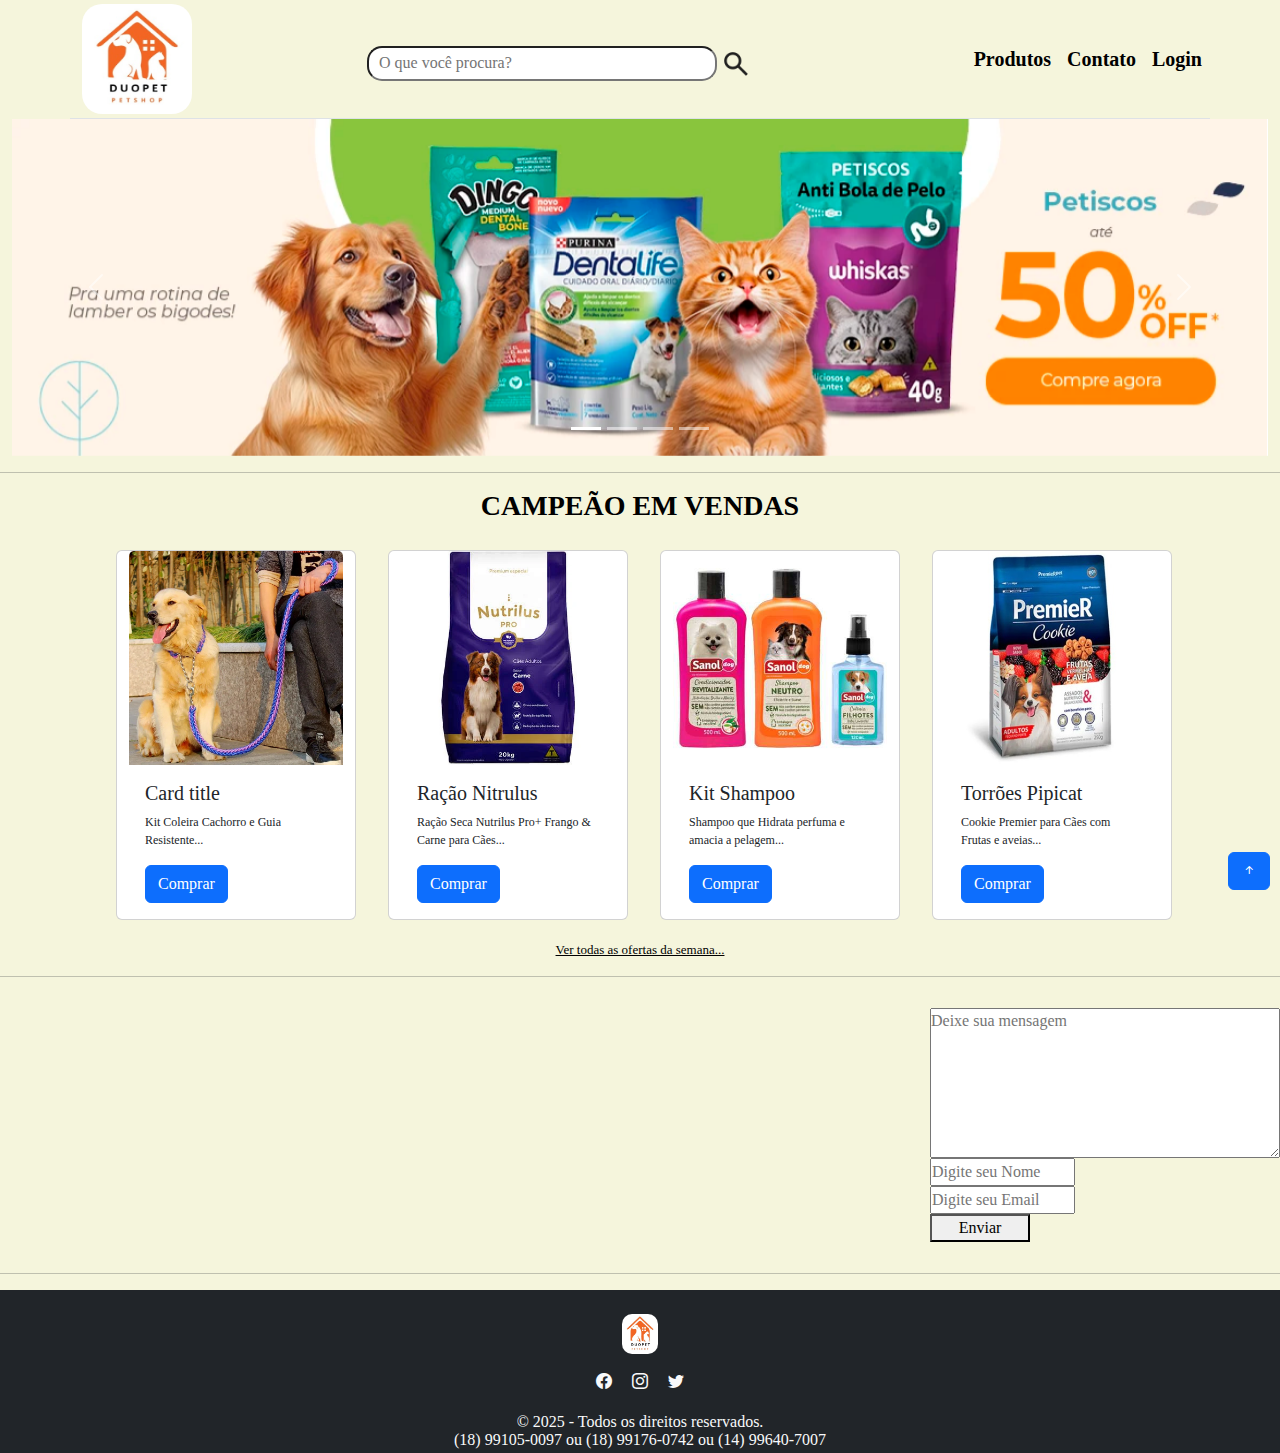
==== index.html @ 9a605a73 "Adicionado arquivos iniciais" ====
<!DOCTYPE html>
<html lang="pt-BR">

<head>
  <!-- Google tag (gtag.js) -->
  <script async src="https://www.googletagmanager.com/gtag/js?id=G-XRDVEXG8BS"></script>
  <script>
    window.dataLayer = window.dataLayer || [];
    function gtag() { dataLayer.push(arguments); }
    gtag('js', new Date());
    gtag('config', 'G-XRDVEXG8BS');
  </script>
  <meta charset="UTF-8">
  <meta name="viewport" content="width=device-width, initial-scale=1.0">
  <title>Página com Bootstrap</title>
  <link href="https://cdn.jsdelivr.net/npm/bootstrap@5.3.0/dist/css/bootstrap.min.css" rel="stylesheet">
  <link rel="stylesheet" href="https://cdn.jsdelivr.net/npm/bootstrap-icons/font/bootstrap-icons.css">
  <link rel="stylesheet" href="src/css/estilo.css">
  <link rel="stylesheet" href="src/css/reset.css">
  <link rel="stylesheet" href="src/css/responsivo.css">
</head>

<body>



  <a name="home"></a>
  <!-- Header barra de pesquisa-->
  <header class="bg border-bottom mb-0 container">
    <div class="row py-1  align-items-center">
      <div class="logo col-sm-3">
        <a href="index.html"><img src="src/imagens/logo.jpg" style="border-radius: 20px;" alt="Logo"></a>
      </div>

      <div class="col-sm-5 mt-4 mb-3">
        <input type="text" placeholder="O que você procura?" name="busca" class="busca">
        <span class="buscar-produto">
          <img src="src/imagens/lupa.png" alt="" width="30px">
        </span>

      </div>

      <nav class="navbar navbar-expand-lg navbar-light col-sm-4">
        <button class="navbar-toggler" type="button" data-bs-toggle="collapse" data-bs-target="#navbarNav"
          aria-controls="navbarNav" aria-expanded="false" aria-label="Toggle navigation">
          <span class="navbar-toggler-icon"></span>
        </button>
        <div class="collapse navbar-collapse" id="navbarNav">
          <ul class="navbar-nav ms-auto">
            <!-- <li class="nav-item"><a class="nav-link" href="#home">Home</a></li> -->
            <li class="nav-item"><a class="nav-link" href="produtos.html">Produtos</a></li>
            <li class="nav-item"><a class="nav-link" href="#contato">Contato</a></li>
            <li class="nav-item"><a class="nav-link" href="login.html">Login</a></li>
            <!-- <li class="nav-item"><a class="nav-link" href="#mensagem">Mensagem</a></li> -->
          </ul>
        </div>
      </nav>
    </div>

  </header>


  <!-- ---------------------------------------------------------------------------------------------------CARROCEL -->

  <div id="carouselExampleCaptions" class="carousel slide container-fluid" data-bs-ride="carousel">
    <div class="carousel-indicators">
      <button type="button" data-bs-target="#carouselExampleCaptions" data-bs-slide-to="0" class="active"
        aria-current="true" aria-label="Slide 1"></button>
      <button type="button" data-bs-target="#carouselExampleCaptions" data-bs-slide-to="1"
        aria-label="Slide 2"></button>
      <button type="button" data-bs-target="#carouselExampleCaptions" data-bs-slide-to="2"
        aria-label="Slide 3"></button>
      <button type="button" data-bs-target="#carouselExampleCaptions" data-bs-slide-to="3"
        aria-label="Slide 4"></button>
    </div>
    <div class="carousel-inner">
      <div class="carousel-item active">
        <img src="src/BannerPrincipal/bannercarrocel1.png" class="d-block w-100" alt="...">
        <div class="carousel-caption d-none d-md-block">
          <!-- <h5>First slide label</h5>
              <p>Some representative placeholder content for the first slide.</p> -->
        </div>
      </div>
      <div class="carousel-item">
        <img src="src/BannerPrincipal/bannercarrocel2.png" class="d-block w-100" alt="...">
        <div class="carousel-caption d-none d-md-block">
          <!-- <h5>Second slide label</h5>
              <p>Some representative placeholder content for the second slide.</p> -->
        </div>
      </div>
      <div class="carousel-item">
        <img src="src/BannerPrincipal/bannercarrocel3.png" class="d-block w-100" alt="...">
        <div class="carousel-caption d-none d-md-block">
          <!-- <h5>Third slide label</h5>
              <p>Some representative placeholder content for the third slide.</p> -->
        </div>
      </div>
      <div class="carousel-item">
        <img src="src/BannerPrincipal/bannercarrocel5.png" class="d-block w-100" alt="...">
        <div class="carousel-caption d-none d-md-block">
          <!-- <h5>Third slide label</h5>
              <p>Some representative placeholder content for the third slide.</p> -->
        </div>
      </div>
    </div>
    <button class="carousel-control-prev" type="button" data-bs-target="#carouselExampleCaptions" data-bs-slide="prev">
      <span class="carousel-control-prev-icon" aria-hidden="true"></span>
      <span class="visually-hidden">Previous</span>
    </button>
    <button class="carousel-control-next" type="button" data-bs-target="#carouselExampleCaptions" data-bs-slide="next">
      <span class="carousel-control-next-icon" aria-hidden="true"></span>
      <span class="visually-hidden">Next</span>
    </button>
  </div>

  <hr>
  <!------------------------------------------------------------------------------------------------FINAL CARROCEL -->

  <section class="d-flex justify-content-between flex-column anunciosprincipal ">
    <h3>CAMPEÃO EM VENDAS</h3>

    <div class="d-flex justify-content-center m-1 principal container-fluid">
      <div class="row">
        <div class="card m-3 col-sm-3" style="width: 15rem;">
          <img src="src/imagens/coleira.png" class="card-img-top" alt="...">
          <div class="card-body">
            <h5 class="card-title">Card title</h5>
            <p class="card-text" style="font-size: 12px;">Kit Coleira Cachorro e Guia Resistente...</p>
            <a href="item.html" class="btn btn-primary">Comprar</a>
          </div>
        </div>

        <div class="card m-3 col-sm-3" style="width: 15rem;">
          <img src="src/imagens/racao.png" class="card-img-top" alt="...">
          <div class="card-body">
            <h5 class="card-title">Ração Nitrulus</h5>
            <p class="card-text" style="font-size: 12px;">Ração Seca Nutrilus Pro+ Frango & Carne para Cães...</p>
            <a href="item.html" class="btn btn-primary">Comprar</a>
          </div>
        </div>

        <div class="card m-3 col-sm-3" style="width: 15rem;">
          <img src="src/imagens/kitShampoo.jpg" class="card-img-top" alt="...">
          <div class="card-body">
            <h5 class="card-title">Kit Shampoo</h5>
            <p class="card-text" style="font-size: 12px;">Shampoo que Hidrata perfuma e amacia a pelagem...</p>
            <a href="item.html" class="btn btn-primary">Comprar</a>
          </div>
        </div>

        <div class="card m-3 col-sm-3" style="width: 15rem;">
          <img src="src/imagens/premier-cookie.jpg " class="card-img-top" alt="...">
          <div class="card-body">
            <h5 class="card-title">Torrões Pipicat</h5>
            <p class="card-text" style="font-size: 12px;">Cookie Premier para Cães com Frutas e aveias...</p>
            <a href="item.html" class="btn btn-primary">Comprar</a>
          </div>
        </div>
      </div>
    </div>
    <a href="produtos.html" class="ver-ofertas">Ver todas as ofertas da semana...</a>
  </section>



  <!-- -------------------------------------------------------------------------------------------------------CONTATOS-MAPA -->


  <hr>

  <section class="container-fluid ">
    <div class="row d-flex justify-content-center">
      <section class="endereco col-sm-9">
        <div id="wrapper-9cd199b9cc5410cd3b1ad21cab2e54d3">
          <div id="map-9cd199b9cc5410cd3b1ad21cab2e54d3">
            <script>(function () {
                var setting = { "query": "Petz Araçatuba - Avenida Brasília - Vila Sao Paulo, Araçatuba - SP, Brasil", "width": 403, "height": 284, "satellite": false, "zoom": 12, "placeId": "ChIJDbzGb-BDlpQR6o1R1IKZ3Iw", "cid": "0x8cdc9982d4518dea", "coords": [-21.2332683, -50.4396869], "cityUrl": "/brazil/aracatuba-13047", "cityAnchorText": "Mapa de Araçatuba, Sao Paulo, Brasil", "lang": "pt", "queryString": "Petz Araçatuba - Avenida Brasília - Vila Sao Paulo, Araçatuba - SP, Brasil", "centerCoord": [-21.2332683, -50.4396869], "id": "map-9cd199b9cc5410cd3b1ad21cab2e54d3", "embed_id": "1195481" };
                var d = document;
                var s = d.createElement('script');
                s.src = 'https://1map.com/js/script-for-user.js?embed_id=1195481';
                s.async = true;
                s.onload = function (e) {
                  window.OneMap.initMap(setting)
                };
                var to = d.getElementsByTagName('script')[0];
                to.parentNode.insertBefore(s, to);
              })();</script>
          </div>
      </section>

      <div class="aba-mensagem col-sm-3">
        <!-- <h5>Contato</h5> -->
        <textarea name="" id="area" class="area-mensagem col-sm-6" placeholder="Deixe sua mensagem"></textarea>
        <input type="text" class="nome col-sm-6" placeholder="Digite seu Nome">
        <input type="text" class="email col-sm-6" placeholder="Digite seu Email">
        <button class="botao-enviar">Enviar</button>
      </div>
    </div>
  </section>

  <hr>
  <!-- Footer -->
  <style>
    .redes:hover {
      color: blueviolet;
    }
  </style>
  <a name="contato"></a>
  <footer class="bg-dark text-light py-4 ">
    <div class="container text-center">
      <div class="mb-3">
        <img src="src/imagens/logo.jpg" style="border-radius: 10px;" alt="Logo" height="40">
      </div>
      <div class="social-links mb-3 ">
        <a href="#" class="text-light mx-2"><i class="bi bi-facebook redes"></i></a>
        <a href="#" class="text-light mx-2"><i class="bi bi-instagram redes"></i></a>
        <a href="#" class="text-light mx-2 "><i class="bi bi-twitter redes"></i></a>
      </div>
      <p>&copy; 2025 - Todos os direitos reservados.</p>
      <h6 class="telefones" style="margin: -20px;">(18) 99105-0097 ou (18) 99176-0742 ou (14) 99640-7007</h6>
    </div>
  </footer>

  <foot class="teste">
  </foot>
  <a class="btn btn-primary botaotopo" style="position: fixed; bottom: 10px; right: 10px;" href="#home" role="button"><i
      class="bi bi-arrow-up-short"></i></a>
  <!-- Bootstrap JS -->

  <script src="https://cdn.jsdelivr.net/npm/bootstrap@5.0.2/dist/js/bootstrap.bundle.min.js"
    integrity="sha384-MrcW6ZMFYlzcLA8Nl+NtUVF0sA7MsXsP1UyJoMp4YLEuNSfAP+JcXn/tWtIaxVXM"
    crossorigin="anonymous"></script>
</body>

</html>
---- src/css/estilo.css ----
.posicao {
    position: fixed;
    bottom: 0px;
    width: 100%;
}
body{
    background-color: beige;
}


.nav-item, .nav-link{
    color: rgb(0, 0, 0);
    font-size: 20px;
    font-weight: bold;
}
.nav-link:hover{
    color: rgb(239, 75, 4);
}
.aba-contato {
    margin: auto;
    width: 1300px;
    display: flex;
    justify-content: space-around;
}
.busca{
    width:350px;
    height: 35px; 
    border-radius: 15px;
    padding: 10px;
}


/* ---------------------------------------------------------------------ABA MAPA E MENSAGEM */
.aba-mensagem {

    padding: 15px;
    display: flex;
    flex-direction: column;
}

.endereco {
    width: 850px;
    margin: 10px;
    padding: 10px;
}

#area {
    width: 350px;
    height: 150px;
}

.botao-enviar {
    width: 100px;
}

/* ---------------------------------------------------------------------FINAL ABA MAPA E MENSAGEM */
.logo img{
    width: 110px;
    height: 110px;
}

h3{
    text-align: center;
    font-weight: 700;
    color: black;
}
.ver-ofertas{
    text-align: center;
    font-size: 13px;
    text-decoration: underline;
}



/* -----------------------------------------------------------------------------------RESPONSIVEL PRINCIPAL */
@media ( max-width: 576px){
    header, footer{
        width: 100%;
    }
    
    body{
        text-align: center;
        display: flex;
        flex-direction: column;
 
    }
.principal div{
    display: flex;
    flex-direction: column !important;
    text-align: center !important;

}

    .busca{
        width:250px;
        height: 35px; 
        border-radius: 15px;
        padding: 10px;
    }
    .aba-mensagem{
        align-items: center;
    }

    .aba-mensagem input {
        width: 250px;
        display: flex;
        flex-direction: column;
    }
    
    .endereco {
        width: 300px;
        margin: 10px;
        padding: 10px;
    }
    
    #area {
        width: 250px;
        height: 150px;
    }
    .telefones{
        font-size: 13px;
    }
}
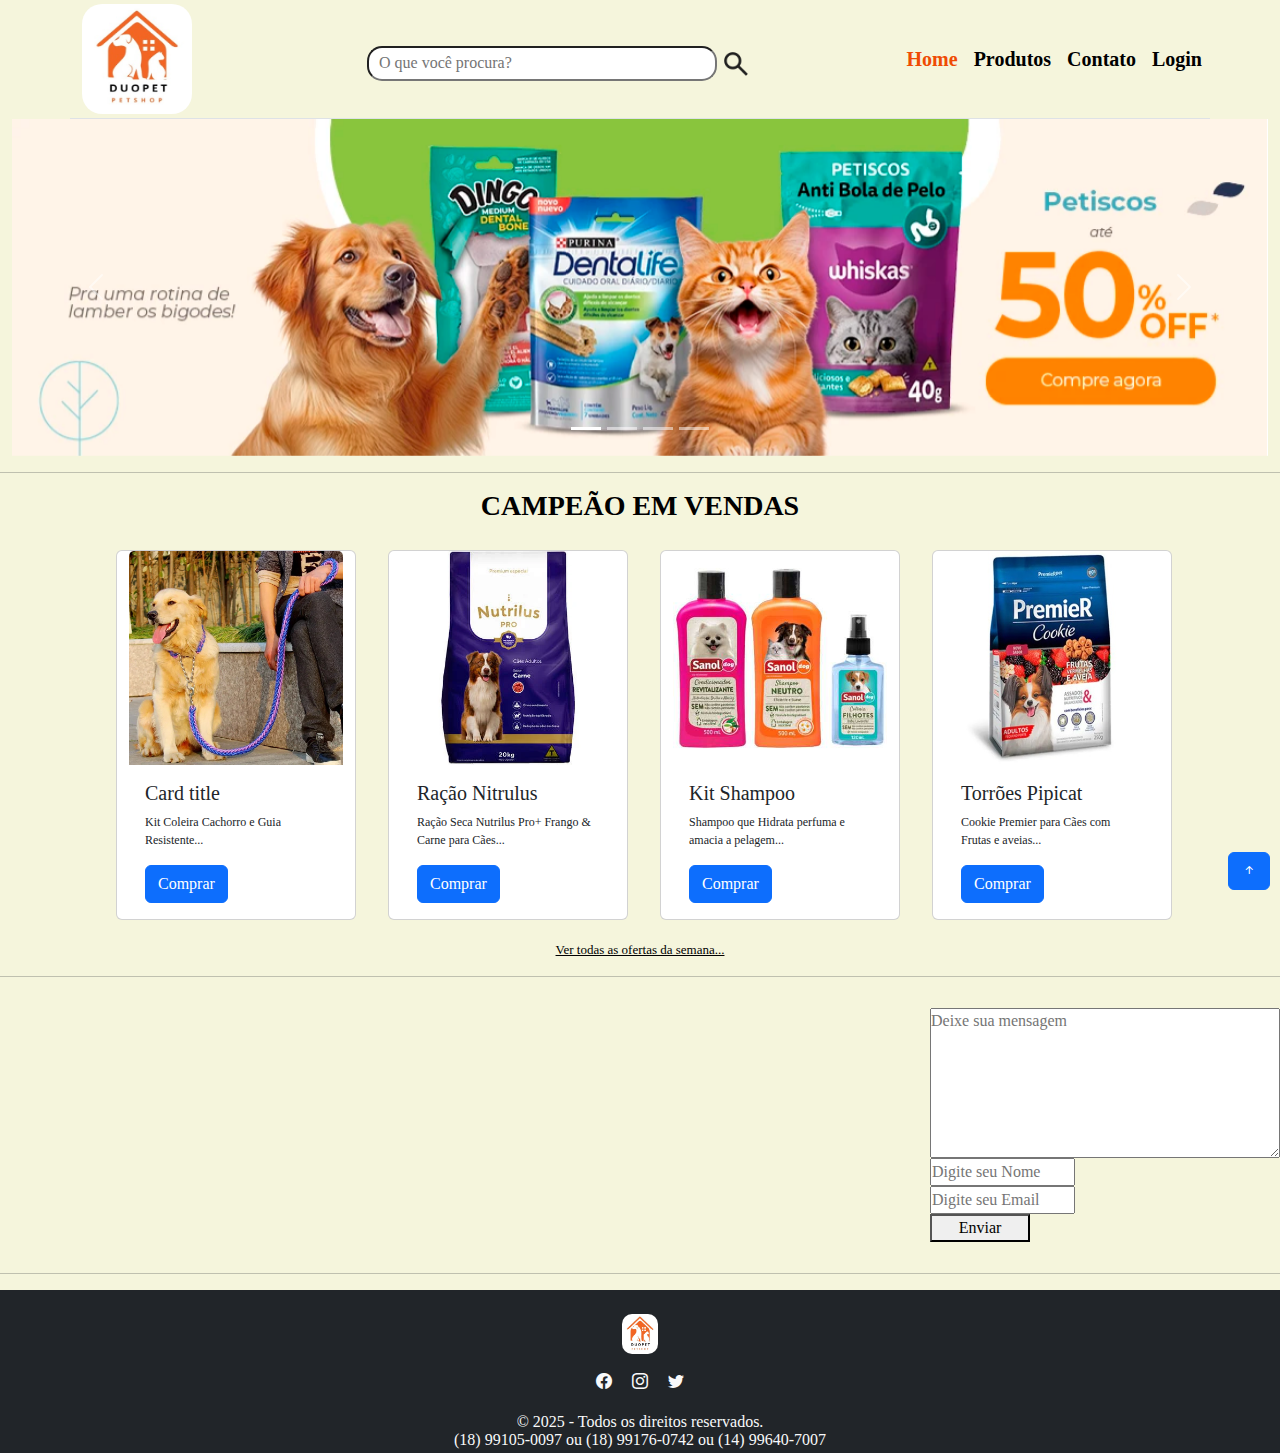
==== commit 297e9ca0: "Ajuste de responsividade em todo o site" ====
--- a/index.html
+++ b/index.html
@@ -22,7 +22,7 @@
 
 <body>
 
-
+  <main class="aba-principal">
 
   <a name="home"></a>
   <!-- Header barra de pesquisa-->
@@ -47,7 +47,7 @@
         </button>
         <div class="collapse navbar-collapse" id="navbarNav">
           <ul class="navbar-nav ms-auto">
-            <!-- <li class="nav-item"><a class="nav-link" href="#home">Home</a></li> -->
+            <li class="nav-item"><a class="nav-link" href="#home"><span class="tela-atual">Home</span></a></li>
             <li class="nav-item"><a class="nav-link" href="produtos.html">Produtos</a></li>
             <li class="nav-item"><a class="nav-link" href="#contato">Contato</a></li>
             <li class="nav-item"><a class="nav-link" href="login.html">Login</a></li>
@@ -121,7 +121,7 @@
 
     <div class="d-flex justify-content-center m-1 principal container-fluid">
       <div class="row">
-        <div class="card m-3 col-sm-3" style="width: 15rem;">
+        <div class="card m-3 col-sm-3 item-promo" style="width: 15rem;">
           <img src="src/imagens/coleira.png" class="card-img-top" alt="...">
           <div class="card-body">
             <h5 class="card-title">Card title</h5>
@@ -130,7 +130,7 @@
           </div>
         </div>
 
-        <div class="card m-3 col-sm-3" style="width: 15rem;">
+        <div class="card m-3 col-sm-3 item-promo" style="width: 15rem;">
           <img src="src/imagens/racao.png" class="card-img-top" alt="...">
           <div class="card-body">
             <h5 class="card-title">Ração Nitrulus</h5>
@@ -139,7 +139,7 @@
           </div>
         </div>
 
-        <div class="card m-3 col-sm-3" style="width: 15rem;">
+        <div class="card m-3 col-sm-3 item-promo" style="width: 15rem;">
           <img src="src/imagens/kitShampoo.jpg" class="card-img-top" alt="...">
           <div class="card-body">
             <h5 class="card-title">Kit Shampoo</h5>
@@ -148,7 +148,7 @@
           </div>
         </div>
 
-        <div class="card m-3 col-sm-3" style="width: 15rem;">
+        <div class="card m-3 col-sm-3 item-promo" style="width: 15rem;">
           <img src="src/imagens/premier-cookie.jpg " class="card-img-top" alt="...">
           <div class="card-body">
             <h5 class="card-title">Torrões Pipicat</h5>
@@ -227,6 +227,7 @@
       class="bi bi-arrow-up-short"></i></a>
   <!-- Bootstrap JS -->
 
+</main>
   <script src="https://cdn.jsdelivr.net/npm/bootstrap@5.0.2/dist/js/bootstrap.bundle.min.js"
     integrity="sha384-MrcW6ZMFYlzcLA8Nl+NtUVF0sA7MsXsP1UyJoMp4YLEuNSfAP+JcXn/tWtIaxVXM"
     crossorigin="anonymous"></script>
--- a/src/css/estilo.css
+++ b/src/css/estilo.css
@@ -7,6 +7,9 @@
     background-color: beige;
 }
 
+.tela-atual{
+    color: rgb(239, 75, 4);
+}
 
 .nav-item, .nav-link{
     color: rgb(0, 0, 0);
@@ -28,7 +31,9 @@
     border-radius: 15px;
     padding: 10px;
 }
-
+/* .item-promo{
+    background-color: rgb(204, 204, 204)  ;
+} */
 
 /* ---------------------------------------------------------------------ABA MAPA E MENSAGEM */
 .aba-mensagem {
@@ -74,6 +79,13 @@
 
 /* -----------------------------------------------------------------------------------RESPONSIVEL PRINCIPAL */
 @media ( max-width: 576px){
+    .aba-principal{
+        width: 95%;
+        margin: auto;
+    }
+    
+    
+    
     header, footer{
         width: 100%;
     }
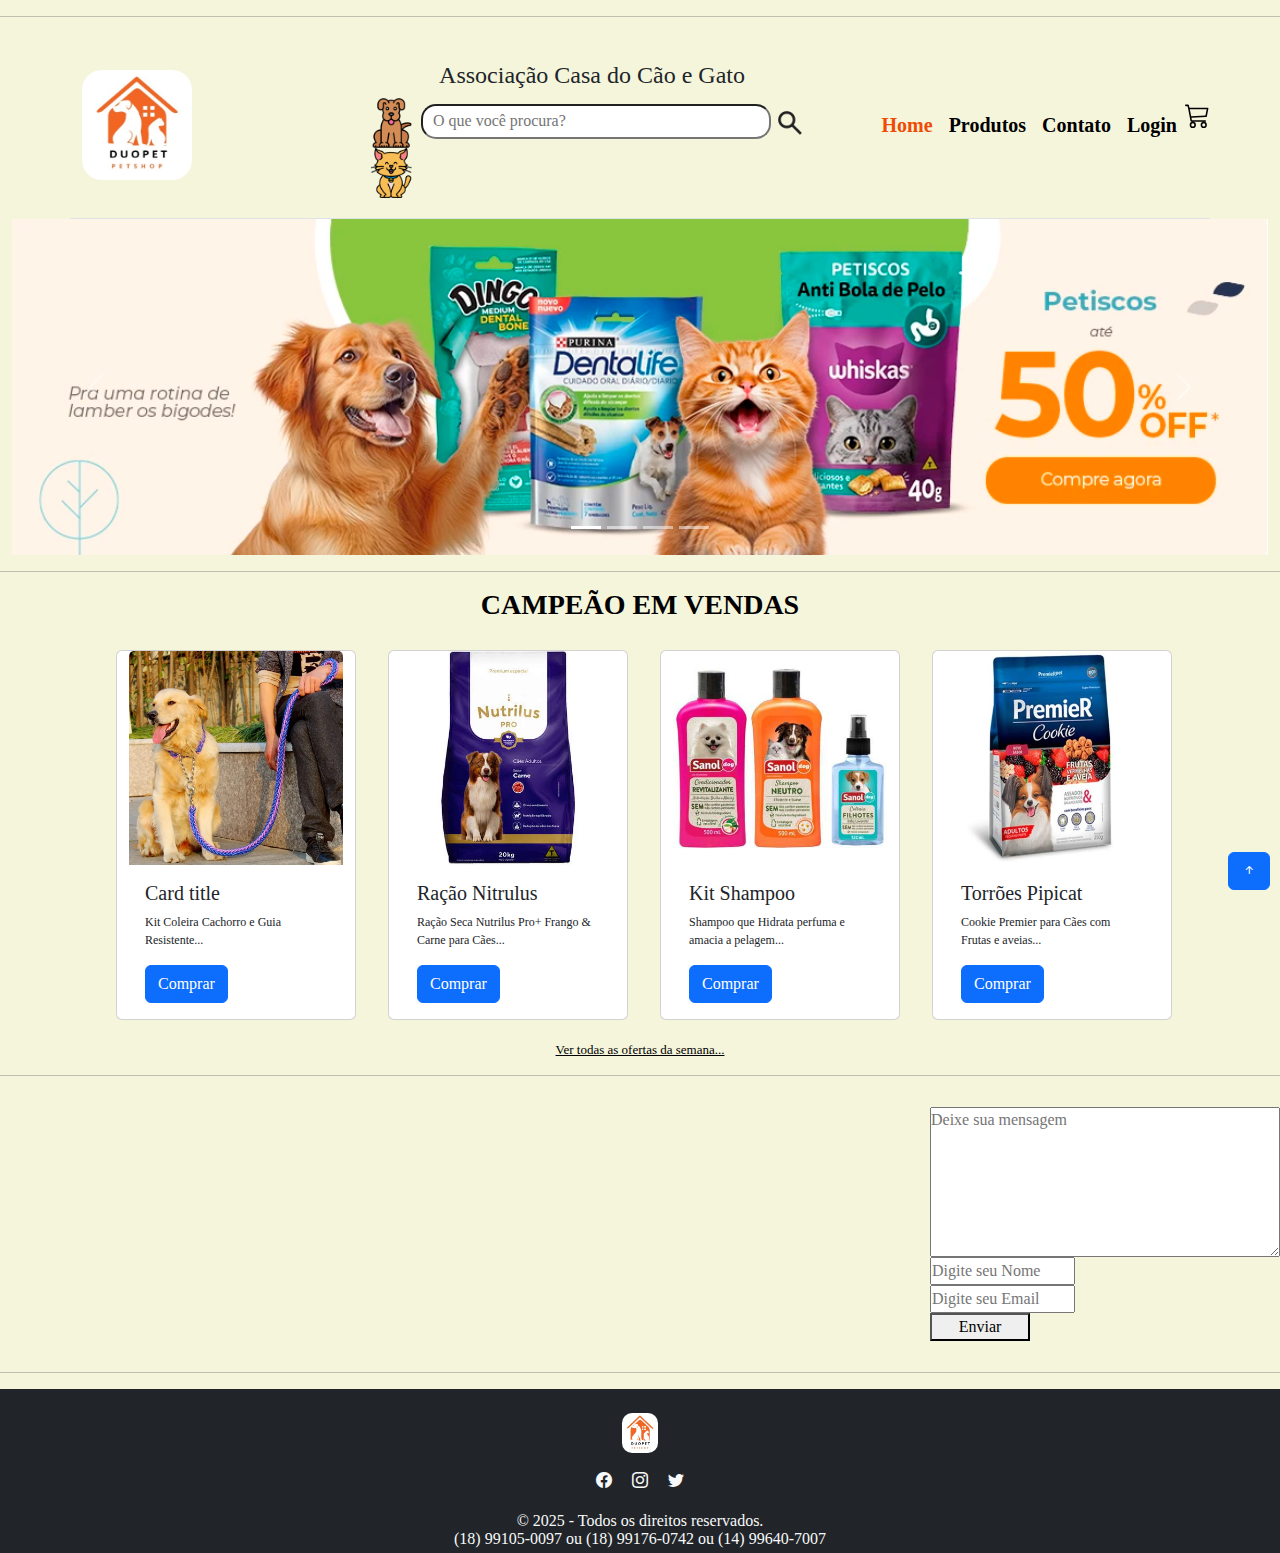
==== commit 756ae295: "atulização responsivel" ====
--- a/index.html
+++ b/index.html
@@ -18,6 +18,7 @@
   <link rel="stylesheet" href="src/css/estilo.css">
   <link rel="stylesheet" href="src/css/reset.css">
   <link rel="stylesheet" href="src/css/responsivo.css">
+
 </head>
 
 <body>
@@ -25,6 +26,13 @@
   <main class="aba-principal">
 
   <a name="home"></a>
+    
+
+
+
+
+
+  <hr>
   <!-- Header barra de pesquisa-->
   <header class="bg border-bottom mb-0 container">
     <div class="row py-1  align-items-center">
@@ -32,10 +40,14 @@
         <a href="index.html"><img src="src/imagens/logo.jpg" style="border-radius: 20px;" alt="Logo"></a>
       </div>
 
+     
       <div class="col-sm-5 mt-4 mb-3">
+        <h4 style="text-align: center;" class="titulox">Associação Casa do Cão e Gato</h4>
+        <img src="src/imagens/cachorro.png" id="area-cachorro" width="50px" alt="">
         <input type="text" placeholder="O que você procura?" name="busca" class="busca">
         <span class="buscar-produto">
           <img src="src/imagens/lupa.png" alt="" width="30px">
+          <img src="src/imagens/gatinho.png" width="50px" alt="">
         </span>
 
       </div>
@@ -50,7 +62,12 @@
             <li class="nav-item"><a class="nav-link" href="#home"><span class="tela-atual">Home</span></a></li>
             <li class="nav-item"><a class="nav-link" href="produtos.html">Produtos</a></li>
             <li class="nav-item"><a class="nav-link" href="#contato">Contato</a></li>
-            <li class="nav-item"><a class="nav-link" href="login.html">Login</a></li>
+            <li class="nav-item"><a class="nav-link" href="login.html">Login</a></li> 
+
+              <a href="carrinho.html"><svg xmlns="http://www.w3.org/2000/svg" width="25" height="25" fill="currentColor" class="bi bi-cart3" viewBox="0 0 16 16">
+                <path d="M0 1.5A.5.5 0 0 1 .5 1H2a.5.5 0 0 1 .485.379L2.89 3H14.5a.5.5 0 0 1 .49.598l-1 5a.5.5 0 0 1-.465.401l-9.397.472L4.415 11H13a.5.5 0 0 1 0 1H4a.5.5 0 0 1-.491-.408L2.01 3.607 1.61 2H.5a.5.5 0 0 1-.5-.5M3.102 4l.84 4.479 9.144-.459L13.89 4zM5 12a2 2 0 1 0 0 4 2 2 0 0 0 0-4m7 0a2 2 0 1 0 0 4 2 2 0 0 0 0-4m-7 1a1 1 0 1 1 0 2 1 1 0 0 1 0-2m7 0a1 1 0 1 1 0 2 1 1 0 0 1 0-2"/>
+              </svg></a>
+            
             <!-- <li class="nav-item"><a class="nav-link" href="#mensagem">Mensagem</a></li> -->
           </ul>
         </div>
@@ -231,6 +248,7 @@
   <script src="https://cdn.jsdelivr.net/npm/bootstrap@5.0.2/dist/js/bootstrap.bundle.min.js"
     integrity="sha384-MrcW6ZMFYlzcLA8Nl+NtUVF0sA7MsXsP1UyJoMp4YLEuNSfAP+JcXn/tWtIaxVXM"
     crossorigin="anonymous"></script>
+    <script src="src/painel.js"></script>
 </body>
 
 </html>--- a/src/css/estilo.css
+++ b/src/css/estilo.css
@@ -6,7 +6,14 @@
 body{
     background-color: beige;
 }
+/* .aba-principal{
+    background-image: url(../imagens/ossinho.jpg); 
+} */
 
+.titulox{
+    width: 450px;
+
+}
 .tela-atual{
     color: rgb(239, 75, 4);
 }
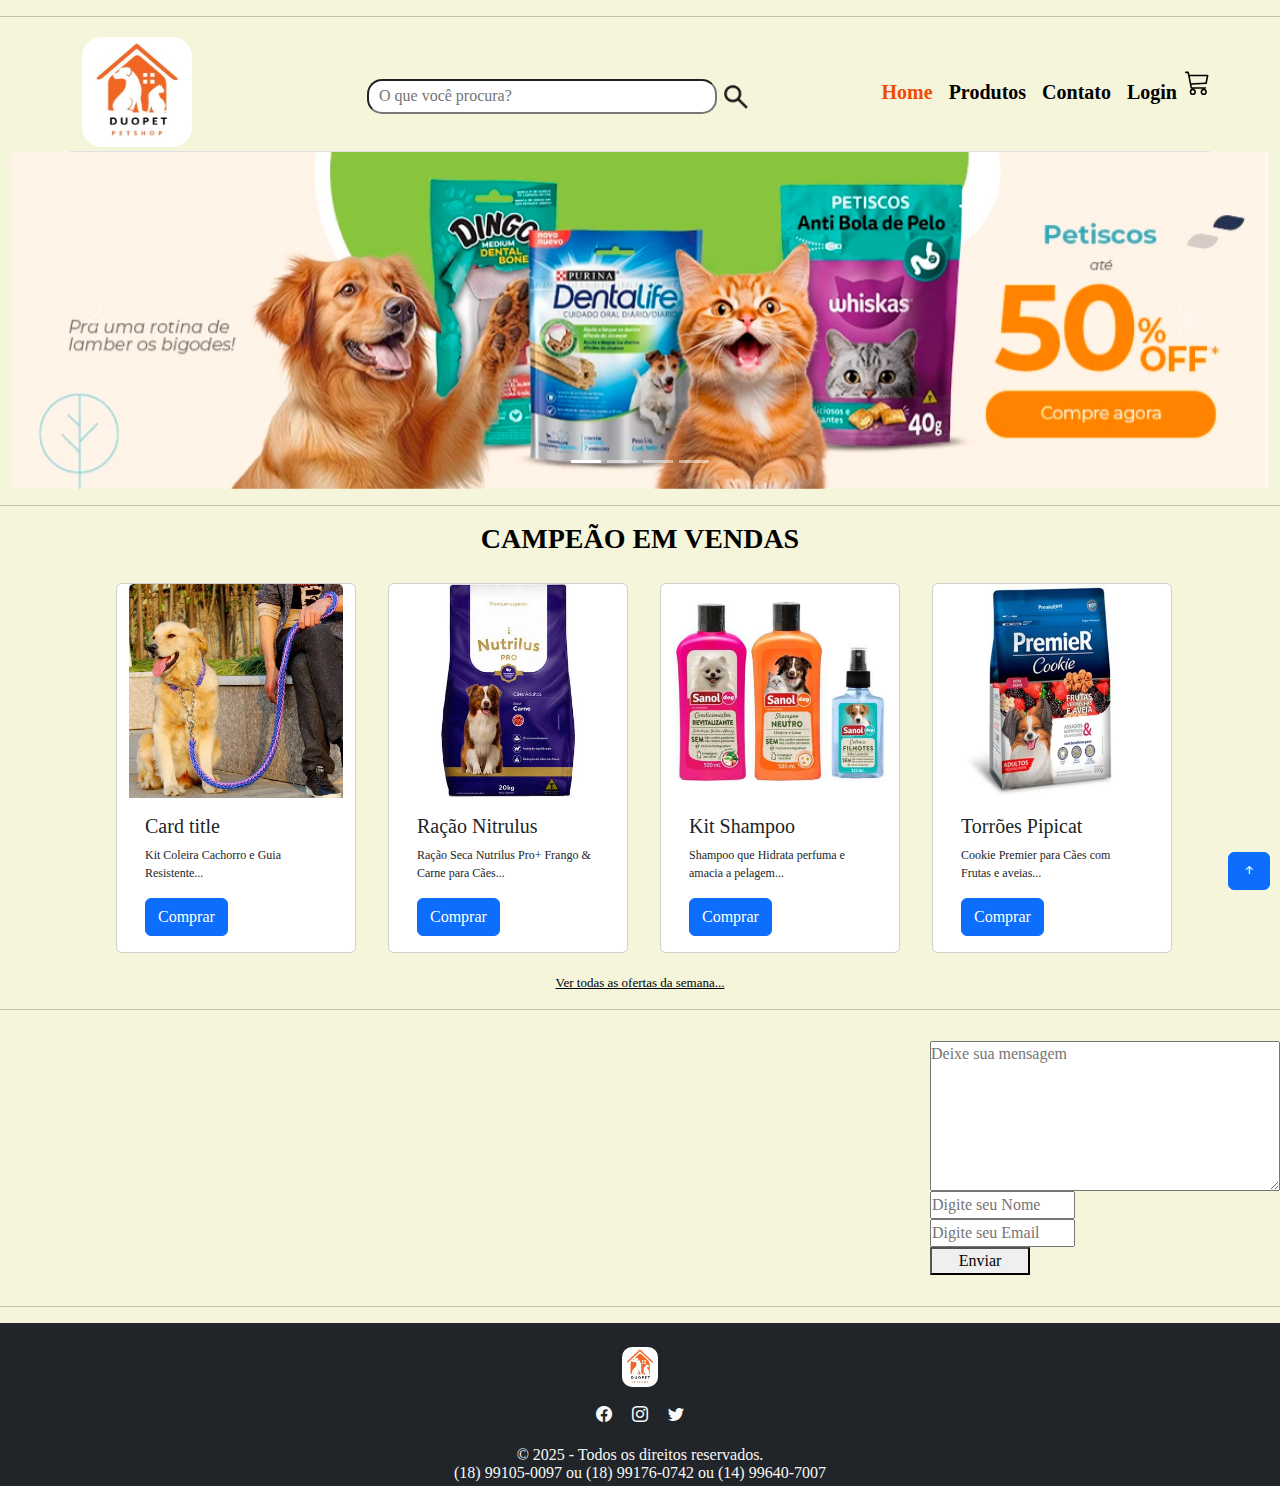
==== commit 4ea8ffb0: "remoção de pets" ====
--- a/index.html
+++ b/index.html
@@ -42,12 +42,12 @@
 
      
       <div class="col-sm-5 mt-4 mb-3">
-        <h4 style="text-align: center;" class="titulox">Associação Casa do Cão e Gato</h4>
-        <img src="src/imagens/cachorro.png" id="area-cachorro" width="50px" alt="">
+        <!-- <h4 style="text-align: center;" class="titulox">Associação Casa do Cão e Gato</h4>
+        <img src="src/imagens/cachorro.png" id="area-cachorro" width="50px" alt=""> -->
         <input type="text" placeholder="O que você procura?" name="busca" class="busca">
         <span class="buscar-produto">
           <img src="src/imagens/lupa.png" alt="" width="30px">
-          <img src="src/imagens/gatinho.png" width="50px" alt="">
+          <!-- <img src="src/imagens/gatinho.png" width="50px" alt=""> -->
         </span>
 
       </div>
